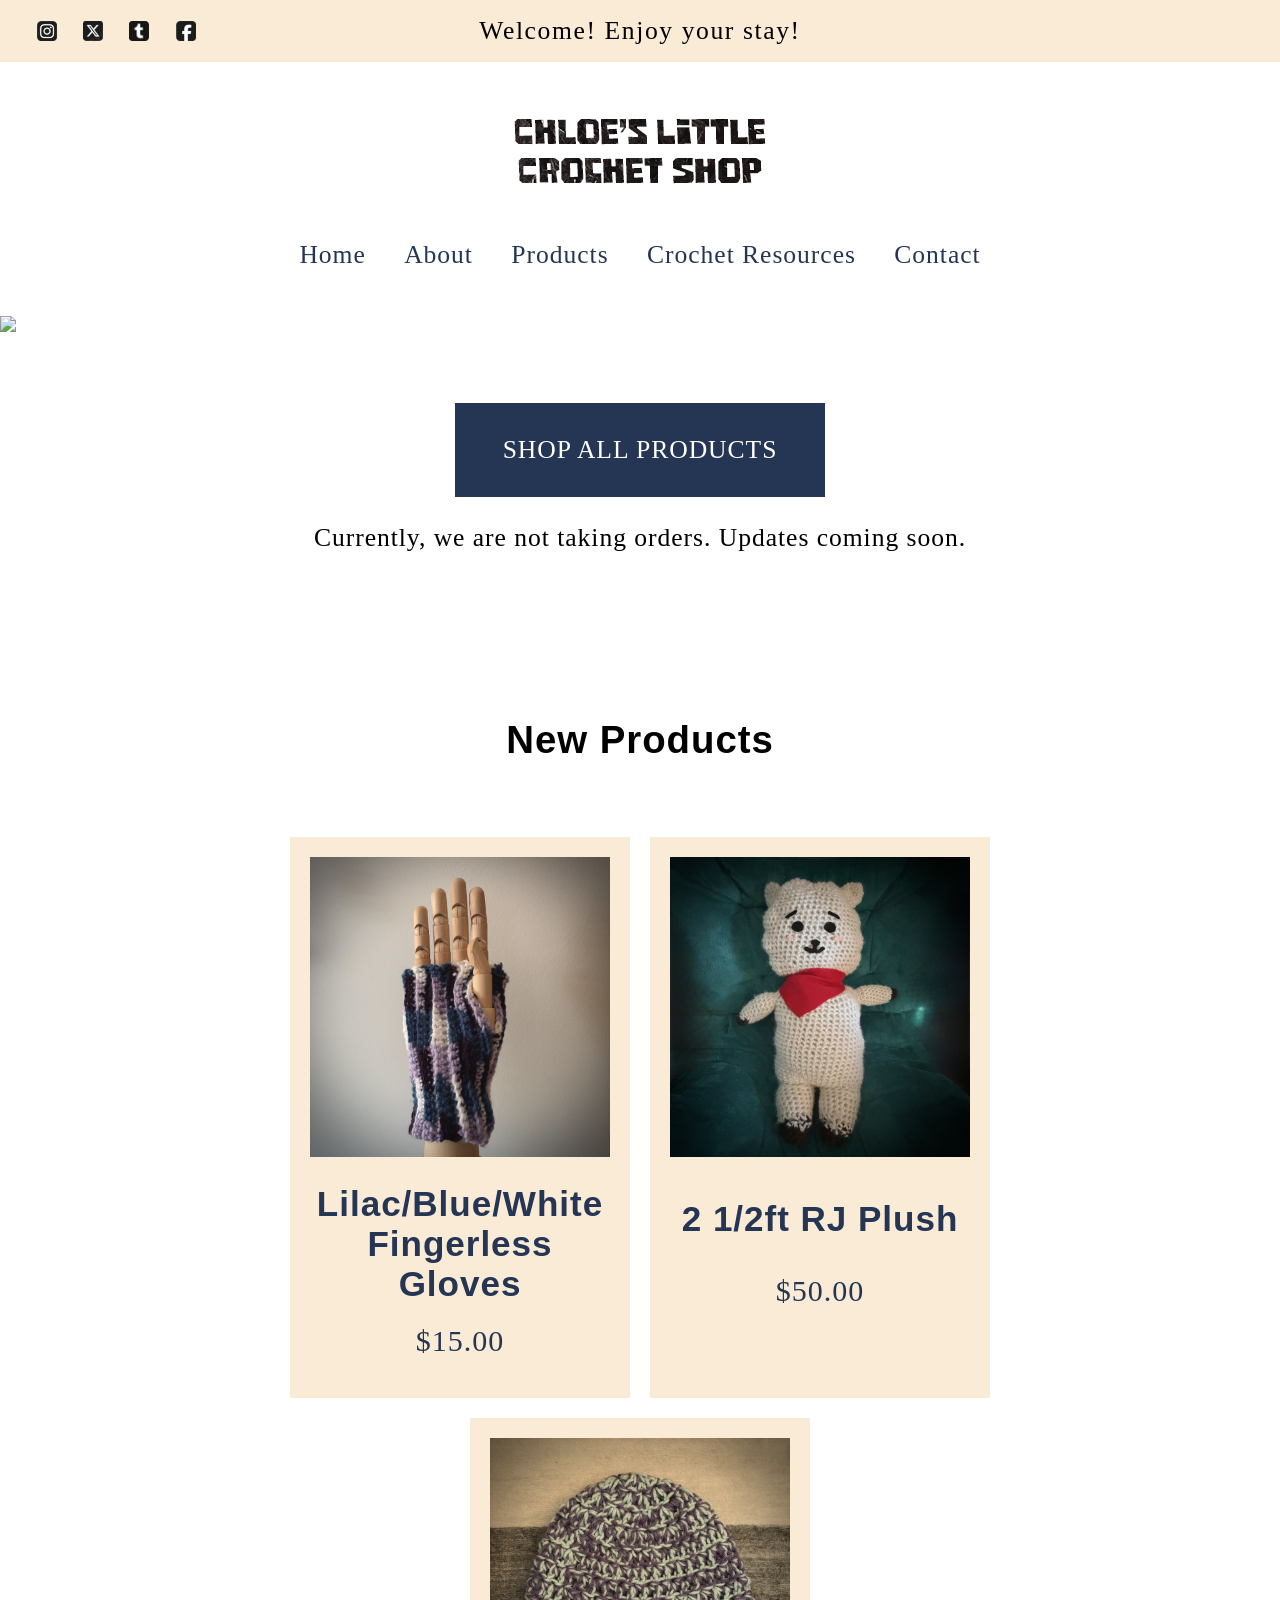
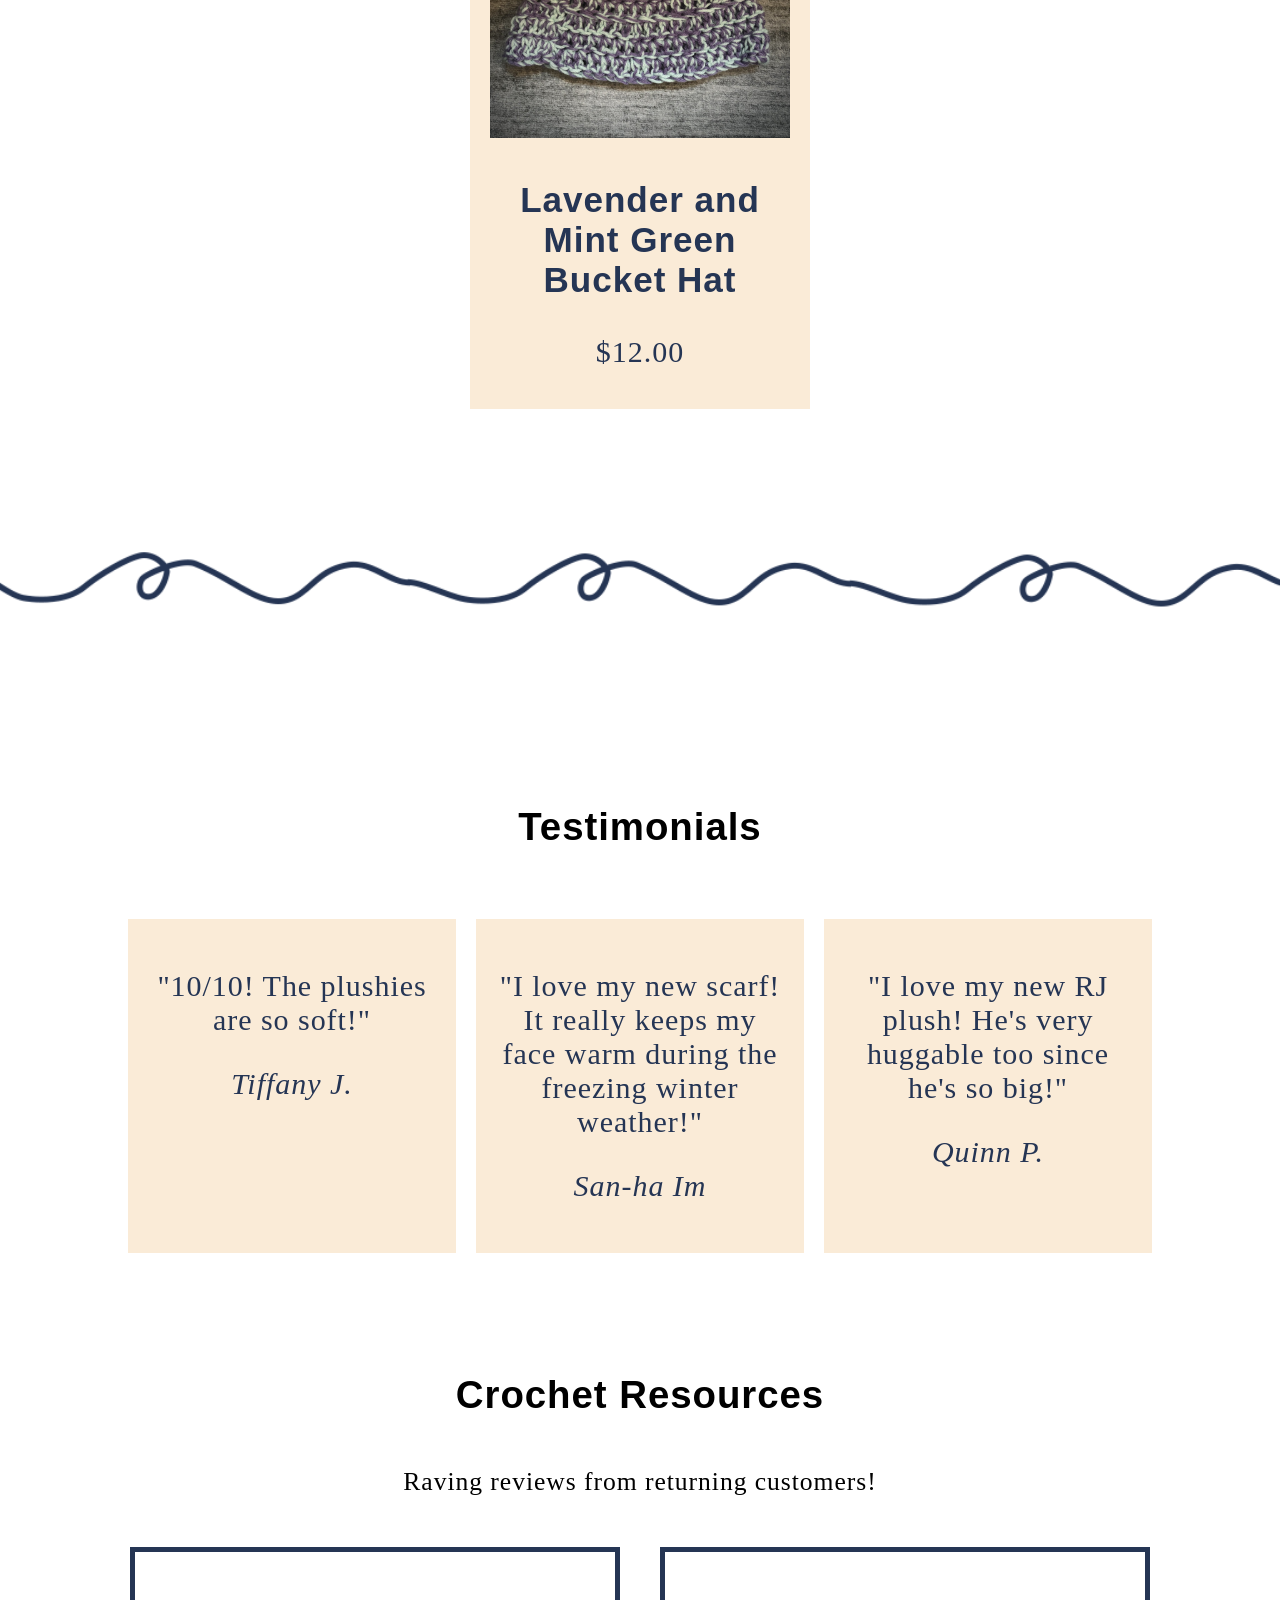
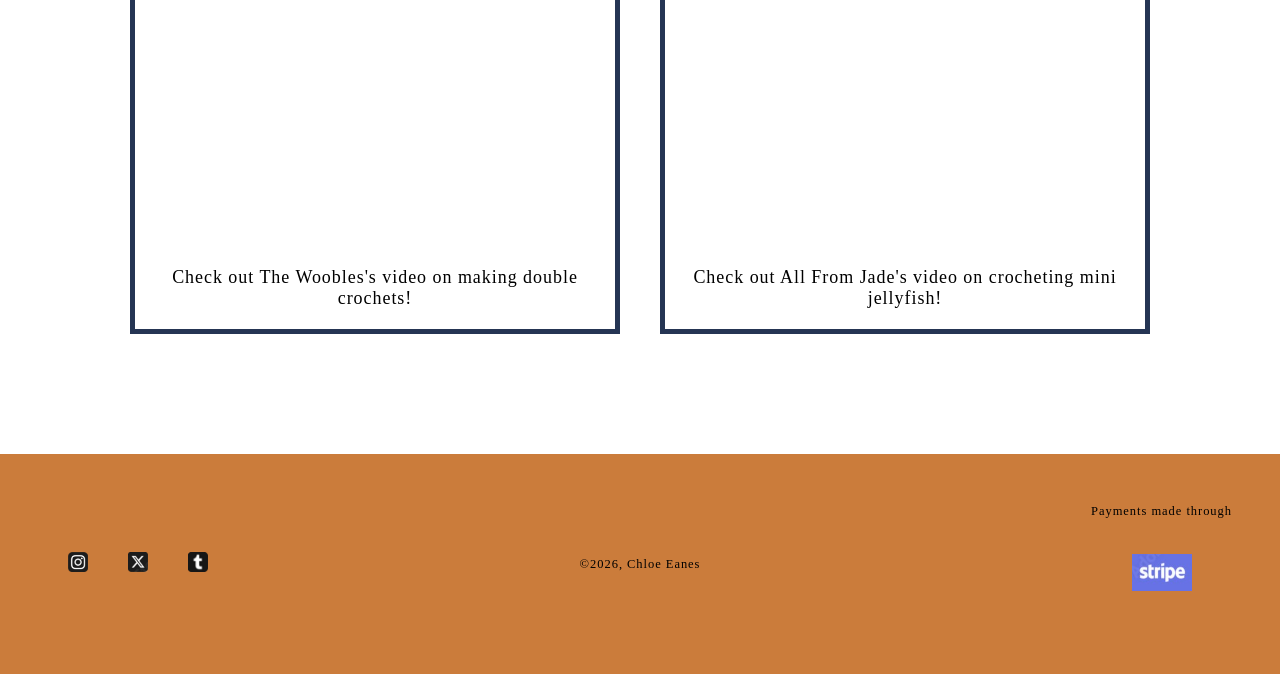
==== index.html @ 5decc918 "Test site testing small business site" ====
<!DOCTYPE html>
<html>
	<head>
		<title>Home - Chloe's Little Crochet Shop</title>
		<meta charset="UTF-8">
		<link rel="stylesheet" href="style.css">

	</head>

	<body>

		<div class="size">
			<div class="headercolor">
				<div class="page-width utility-bar_grid utility-bar_grid--4-col">
					<ul class="list-unstyled list-social" role="list">
						<li class="list-social_item">
							<a href="#" class="link list-social_link">
								<span class="img-wrapper"><img src="img/instaicon.png" class="img"></span>
							</a>
						</li>
						<li class="list-unstyled list-social" role="list">
                            <a href="#" class="link list-social_link">
								<span class="img-wrapper"><img src="img/xtwiticon.png" class="img"></span>
							</a>
                        </li>
						<li class="list-unstyled list-social" role="list">
                            <a href="#" class="link list-social_link">
								<span class="img-wrapper"><img src="img/tumblricon.png" class="img"></span>
							</a>
                        </li>
                        <li class="list-unstyled list-social" role="list">
                            <a href="#" class="link list-social_link">
								<span class="img-wrapper"><img src="img/facebookicon.png" class="img"></span>
							</a>
                        </li>
					</ul>
					<div style="align-content:center">
						<p class="announcement-bar_message">
							<span>Welcome! Enjoy your stay!</span>
						</p>
					</div>
				</div>
			</div>
		</div>

		<div>
			<sticky-header data-sticky-type="on-scroll-up">
				<header class="header header--top-center header--mobile-center page-width">
					<div class="div1">
						<details-modal class="header_search">
						</details-modal>
					</div>
					<h1 class="header-heading div">
						<a href="#" class="header_heading-link link link--text focus-inset center1">
							<div class="header_heading-logo-wrapper">
								<img src="img/logoart.png">
							</div>
						</a>
					</h1>
					<nav class="header_inline-menu div">
						<ul class="list-menu list-menu--inline" role="list">
							<li>
								<a href="index.html" class="header_menu-item list-menu_item link link--text">
									<span>Home</span>
								</a>
							</li>
							<li>
								<a href="about.html" class="header_menu-item list-menu_item link link--text">
									<span>About</span>
								</a>
							</li>
							<li>
								<a href="products.html" class="header_menu-item list-menu_item link link--text">
									<span>Products</span>
								</a>
							</li>
							<li>
								<a href="crochetresources.html" class="header_menu-item list-menu_item link link--text">
									<span>Crochet Resources</span>
								</a>
							</li>
							<li>
								<a href="contact.html" class="header_menu-item list-menu_item link link--text">
									<span>Contact</span>
								</a>
							</li>
						</ul>
					</nav>
						<div class="utility-bar_grid">
						</div>
				</header>
			</sticky-header>
		</div>


		<main>
			<section>
				<div>
					<div>
						<!--hero image-->
						<img src="img/hero image.png" width="100%">
					</div>
					<div class="banner-content banner_content--bottom-center page-width">
						<div class="banner_box content-container content-container--full-width-mobile color-scheme-1 gradient">
							<div class="banner_buttons">
								<a href="products.html" class="button">SHOP ALL PRODUCTS</a>
							</div>
							<div>
								<p>Currently, we are not taking orders. Updates coming soon.</p>
							</div>
						</div>
					</div>
				</div>
			</section>
			<section>
				<div>
					<div>
						<h2 class="h2">New Products</h2>
					</div>
					<slider-component class="container">
						<ul class="grid-container">
                        	<li>
									<div>
										<div>
											<div>
												<div>
													<div>
														<img src="img/purbluwhifgrlessglovefront.jpg" width="300px">
													</div>
												</div>
												<div>
													<div>
														<h3 class="h3">
															<a href="#">Lilac/Blue/White Fingerless Gloves</a>
														</h3>
													</div>
													<div>
														<span>$15.00</span>
													</div>
												</div>
											</div>
										</div>
									</div>
									<div style="align-content: flex-end; margin-top: 20px;">
										 <script async
  src="https://js.stripe.com/v3/buy-button.js">
</script>

<stripe-buy-button
  buy-button-id="buy_btn_1TtcTFPef1WHtIJWlVgEFvH2"
  publishable-key="pk_test_51TsrUTPef1WHtIJW31iESlOrGQne9iIk9lUu6QXPh8O8vujsnk3CMV82INZ2qVmyAlIE4JtSv7DfocGg1hNP268Q00pkCzLdPT"
>
</stripe-buy-button>
									</div>
                            </li>
                            <li>
                            	<div>
                                    <div>
                                        <div>
                                            <div>
                                                <div>
                                                    <img src="img/rjgiant.jpg" width="300px">
                                                </div>
                                            </div>
                                            <div>
                                                <div>
                                                    <h3>
                                                        <a href="#">2 1/2ft RJ Plush</a>
                                                    </h3>
                                                </div>
                                                <div>
													<span>$50.00</span>
                                                </div>
                                            </div>
                                        </div>
                                    </div>
                                </div>
								<div style="align-content: flex-end; margin-top: 20px;">
									<script async
  src="https://js.stripe.com/v3/buy-button.js">
</script>

<stripe-buy-button
  buy-button-id="buy_btn_1Ttc2fPef1WHtIJWOqDbB1YH"
  publishable-key="pk_test_51TsrUTPef1WHtIJW31iESlOrGQne9iIk9lUu6QXPh8O8vujsnk3CMV82INZ2qVmyAlIE4JtSv7DfocGg1hNP268Q00pkCzLdPT"
>
</stripe-buy-button>
								</div>
                            </li>
							<li>
                            	<div>
                                    <div>
                                        <div>
                                            <div>
                                                <div>
                                                    <img src="img/purandmintgreenbuckethat.jpg" width="300">
                                                </div>
                                            </div>
                                            <div>
                                                <div>
                                                    <h3>
                                                        <a href="#">Lavender and Mint Green Bucket Hat</a>
                                                    </h3>
                                                </div>
                                                <div>
													<span>$12.00</span>
                                                </div>
                                            </div>
                                        </div>
                                    </div>
                                </div>
								<div style="align-content: flex-end; margin-top: 20px;">
									 <script async
  src="https://js.stripe.com/v3/buy-button.js">
</script>

<stripe-buy-button
  buy-button-id="buy_btn_1TtcHqPef1WHtIJWl5yFD5OU"
  publishable-key="pk_test_51TsrUTPef1WHtIJW31iESlOrGQne9iIk9lUu6QXPh8O8vujsnk3CMV82INZ2qVmyAlIE4JtSv7DfocGg1hNP268Q00pkCzLdPT"
>
</stripe-buy-button>
								</div>
                            </li>
						</ul>
					</slider-component>
				</div>
				<div>
					<!--divider banner-->
					<img src="img/transitionbanner.png" class="transitionbanner">
				</div>
			</section>
			<section style="margin-bottom:100px">
				<div>
					<div>
						<h2 class="h2">Testimonials</h2>
					</div>
					<div>
						<ul class="grid-container-testimonials">
							<li>
								<blockquote>
									<p>"10/10! The plushies are so soft!"</p>
									<cite>Tiffany J.</cite>
								</blockquote>
							</li>
							<li>
								<blockquote>
									<p>"I love my new scarf! It really keeps my face warm during the freezing winter weather!"</p>
									<cite>San-ha Im</cite>
								</blockquote>
							</li>
							<li>
								<blockquote>
									<p>"I love my new RJ plush! He's very huggable too since he's so big!"</p>
									<cite>Quinn P.</cite>
								</blockquote>
							</li>
						</ul>
					</div>
				</div>
			</section>
			<section style="margin-bottom: 100px">
				<div>
					<div>
						<h2 class="h2">Crochet Resources</h2>
						<p style="text-align: center; margin-bottom: 50px">Raving reviews from returning customers!
					</div>
					<slider-component>
						<ul class="videos">
							<li>
								<div style="display:grid">
									<div class="vidwrapper">
										<iframe width="500px" height="281.25px" src="https://www.youtube.com/embed/a1whu6Gub1M?si=Xe4hq-9kfzRdcYSF" title="YouTube video player" frameborder="0" allow="accelerometer; autoplay; clipboard-write; encrypted-media; gyroscope; picture-in-picture; web-share"
										referrerpolicy="strict-origin-when-cross-origin" allowfullscreen></iframe>
									</div>
									<div>
										<p class="h3"> Check out The Woobles's video on making double crochets!</p>
									</div>
								</div>
							</li>
							<li>
								<div style="display:grid">
									<div class="vidwrapper">
										<iframe width="500px" height="281.25px" src="https://www.youtube.com/embed/voc6PtZhms8?si=BD2c9xZ2AGRenO8b" title="YouTube video player" frameborder="0" allow="accelerometer; autoplay; clipboard-write; encrypted-media; gyroscope; picture-in-picture; web-share" referrerpolicy="strict-origin-when-cross-origin" allowfullscreen></iframe>
									</div>
									<div>
										<p class="h3"> Check out All From Jade's video on crocheting mini jellyfish!</p>
									</div>
								</div>
							</li>
						</ul>
					</slider-component>
				</div>
			</section>
		</main>


<!--Footer-->
		<div>
			<footer class="footer">
				<div id="footeritem1">
					<div>
						<ul class="ul">
							<li>
								<a href="#"><img src="img/instaicon.png" class="img"></a>
							</li>
							<li>
								<a href="#"><img src="img/xtwiticon.png" class="img"></a>
							</li>
							<li>
								<a href="#"><img src="img/tumblricon.png" class="img"></a>
							</li>
						</ul>
					</div>
				</div>
				<div id="footeritem2">
					<div>
						<div>
							<small>
								<p>&copy;2026, Chloe Eanes</p>
							</small>
						</div>
					</div>
				</div>
				<div id="footeritem3">
					<div>
						<div>
							<div>
								<small>Payments made through</small>
								<ul class="ul">
									<li>
										<img src="img/stripe icon.jpg" width="60px">
									</li>
								</ul>
							</div>
						</div>
					</div>
				</div>
			</footer>
		</div>

	</body>
</html>
---- style.css ----
/*body CSS*/
@media screen and (min-width: 750px) {
body {
    font-size: 1.6rem;
}
}

body {
    letter-spacing: 0.06rem;
    line-height: calc(1+0.8/var(--font-body-scale));
    margin: 0;
}

h1, .h1 {
    font-size: calc(var(--font-heading-scale) * 4rem);
    word-break: break-word;
    display: block;
    margin-block-start: 0;
    margin-block-end: 0;
    margin-inline-start: 0px;
    margin-inline-end: 0px;
}

.h1pages {
    text-align: center; 
    font-family:'Trebuchet MS', 'Lucida Sans Unicode', 'Lucida Grande', 'Lucida Sans', Arial, sans-serif;
    padding-bottom: 70px; 
    padding-top: 70px;
    font-size: 48px;
    background-color: #80bad2;
}

.p {
    text-align: center;
    margin-bottom: 80px;
    margin-top: 0;
    padding-top: 20px;
    padding-bottom: 20px;
    background-color:#cce4ed
}

@media screen and (min-width: 750px) {
.list-menu {
    list-style: none;
    padding: 0;
    margin: 0;
}
}

@media screen and (min-width: 750px) {
.list-menu--inline {
    display: inline-flex;
    flex-wrap: wrap;
    padding: 0;
}
}

@media screen and (max-width: 749px) {
.list-menu {
    list-style: none;
    padding: 0;
    margin: 0;
    align-items: center;
}
}

@media screen and (max-width: 749px) {
.list-menu--inline {
    display: inline-flex;
    flex-wrap: wrap;
    padding: 0;
}
}

@media screen and (max-width: 600px) {
.list-menu {
    list-style: none;
    padding: 0;
    margin: 0;
    align-items: center;
    justify-content: center;
}
}

@media screen and (max-width: 600px) {
.list-menu--inline {
    display: inline-flex;
    flex-wrap: wrap;
    padding: 0;
}
}

.list-menu_item {
    display: flex;
    align-items: center;
    line-height: calc(1+0.3/var(--font-body-scale));
    padding: 0;
}

.list-social {
    display: flex;
    flex-wrap: wrap;
}

.list-socialabout {
    display: flex;
    flex-wrap: wrap;
    justify-content: center;
}

.img-wrapperabout {
    display: inline-flex;
    justify-content: center;
    align-items: center;
    width: 11px;
    height: 20px;
    padding: 1.1rem;
}

.list-social1 {
    display: flex;
    flex-wrap: wrap;
}

.list-unstyled {
    margin: 0;
    padding: 0;
    list-style: none;
}

.utility-bar_grid .list-social {
    justify-content: flex-start;
    align-content: center;
}

.utility-bar_grid .list-social1 {
    justify-content: flex-end;
    align-content: center;
}

.utility-bar .list-social_link {
    padding: 0 0.8rem;
    height: 3.8rem;
}

.list-social_link {
    align-items: center;
    display: flex;
    padding: 1.1rem;
}
.containergrid {
    grid-template-columns: 1fr;
    display: inline-grid;
}

.img-wrapper {
    display: inline-flex;
    justify-content: center;
    align-items: center;
    width: 11px;
    height: 20px;
}

.img-wrapper1 {
    display: inline-flex;
    justify-content: center;
    align-items: center;
    width: 22px;
    height: 40px;
}

.img {
    width: 20px;
    height: 20px;
}

.img1 {
    width: 40px;
    height: 40px;
}

.visually-hidden {
    position: absolute;
    overflow: hidden;
    width: 1px;
    height: 1px;
    margin: -1px;
    padding: 0;
    border: 0;
    clip: rect(0 0 0 0);
    word-wrap: normal;
}

.banner_box {
    padding: 4rem 1.5rem;
    text-align: center;
    word-wrap: break-word;
    position: relative;
    height: fit-content;
    align-items: center;
    z-index: 1;
    background-color: rgb(167, 162, 216);
    width: auto;
}

@media screen and (max-width:600px) {
.header--mobile-center {
     grid-template-areas: "left-icons heading icons" "navigation navigation navigation";
     display: grid;
     align-items: center;
     justify-content: center;
}
}

@media screen and (max-width:749px) {
.header--top-center {
     grid-template-areas: "left-icons heading icons" "navigation navigation navigation";
     display: grid;
     align-items: center;
     justify-content: center;
}
}

.banner--mobile-bottom
.banner_box {
    padding: 4rem 3.5rem;
}

.banner_content {
    display: flex;
    position: relative;
    width: 100%;
    z-index: 2;
}

@media screen and (min-width:750px) {
.banner_content {
    padding: 5rem;
}
}

@media screen and (min-width:750px) {
.banner_content.banner_content--bottom-center {
    align-items: flex-end;
    justify-content: center;
}
}

.banner_box.gradient {
    transform: perspective(0)
}

.banner_buttons {
    display: inline-flex;
    flex-wrap: wrap;
    gap: 1rem;
    max-width: 45rem;
    word-break: break-word;
}

.content-container {
    border-radius: var(--text-boxes-radius);
    border: var(--text-boxes-border-width) solidcolor
}

.gradient {
    background-attachment: fixed;
    background: white;
}

.button {
    display: inline-flex;
    justify-content: center;
    align-items: center;
    border: 0;
    padding: 2rem 3rem;
    text-decoration: none;
    color: white !important;
    transition: box-shadow var(--duration-short) ease;
    appearance: none;
    background-color: #253554;
    min-width: calc(12rem + var(--buttons-border-width) * 2);
    min-height: calc(4.5rem + var(--buttons-border-width) * 2);
}

.heroimg {
    position: absolute;

}

.color-scheme-1 {
    --gradient-background: rgb(167, 162, 216);
}

.transitionbanner {
    width: 100%;
    margin-top: 50px;
    margin-bottom: 100px;
}

.grid-container-testimonials {
   display: flex;
  color: #253554;
  padding: 20px;
  grid-gap: 20px;
  margin-left: auto;
  margin-right: auto;
  width: 80%;
  justify-content: center;
  text-align: center;
  flex-wrap: wrap; 
}

.grid-container-testimonials > li {
  background-color: antiquewhite;
  text-align: center;
  justify-content: center;
  padding: 20px 20px;
  font-size: 30px;
  max-width: 300px;
  vertical-align: top;
  display: inline-flex;
  flex: 1;
}

blockquote {
    margin: 0;
    padding-bottom: 30px;
}

.videos {
    list-style: none;
    display: flex;
    flex-wrap: wrap;
    text-align: center;
    width: 100%;
    padding: 0;
    justify-content: center;
}

.videos > li {
    display: inline-flex;
    flex: 1;
    max-width: 480px;
    min-width: 250px;
    justify-content: center;
    text-align: center;
    vertical-align: top;
    font-size: 18px;
    border: 5px solid #253554;
    margin-left: 20px;
    margin-right: 20px;
    margin-bottom: 20px;
}

.vidwrapper {
    float: none;
    clear: both;
    width: 100%;
    position: relative;
    height: 0;
    padding-bottom: 56.25%;
    padding-top: 25px;
}

.vidwrapper iframe {
    position: absolute;
    top: 0;
    left: 0;
    width: 100%;
    height: 100%;
}

.h2 {
    margin-bottom: 50px;
    margin-top: 75px;
    font-family:Verdana, Geneva, Tahoma, sans-serif;
}

.h3 {
    padding: 20px;
    margin: 0;
    display: grid;
    justify-content: center;
}

h3 {
    font-family:Arial, Helvetica, sans-serif;
}

a:link {
    color:#253554;
}

a:visited {
    color:#9c5d29
}

a:hover {
    color:#80bad2;
}


/*header CSS*/

.announcement-bar_message {
    text-align: center;
    padding: 1rem 0;
    margin: 0;
    letter-spacing: .1rem;
}

.headercolor {
    background-color:antiquewhite;
}

@media screen and (min-width: 750px) {
.header {
    padding-top: 36px;
    padding-bottom: 12px;
    grid-template-columns: 1fr auto 1fr;
    display: grid;
    align-items: center;
}
}

@media screen and (max-width: 749px) {
.header {
    padding-top: 36px;
    padding-bottom: 12px;
    grid-template-columns: 1fr auto 1fr;
    display: grid;
    align-items: center;
}
}

.header_search {
    display: inline-flex;
    line-height: 0;
    margin: 0;
}

.p {
    margin: 0;
}

.header>.header_search {
    grid-area: left-icons;
    justify-self: start;
}

@media screen and (min-width: 990px) {
.header:not(.drawer-menu).page-width {
    padding-left: 5rem;
    padding-right: 5rem;
}
}

h2 {
    text-align: center;
}

.size {
    box-sizing: border-box;
    display: block;
}

.center {
    display: block;
    margin-left: auto;
    margin-right: auto;
    width: 100%;
}

.div {
    align-items: center;
    align-content: center;
    text-align: center;
}

.div1 {
    text-align: left;
}

.div2 {
    text-align: right;
}

.center1 {
    margin-left: auto;
    margin-right: auto;
}

@media screen and (min-width: 990px) {
.header--top-center {
    grid-template-areas: "left-icons heading icons" "navigation navigation navigation";
}
}

#help {
    grid-area: left-icon
}

#yo {
    grid-area: icons
}

.header--top-center {
    grid-template-areas: "left-icon heading icons" "navigation navigation navigation";
    vertical-align: middle;
    width: auto;
}



.page-width {
    margin: 0 auto;
    padding: 0 1.5rem;
    z-index: 1;
    position: relative;
}

@media screen and (max-width: 600px) {
.page-width {
    margin: 0 auto;
    padding: 0 0;
    z-index: 1;
}
}

.header_menu-item {
    padding: 1.2rem;
    text-decoration: none;
    color: #253554;
}

.header_inline-menu {
    grid-area: navigation;
    justify-self: center;
    padding-top: 10px;
    padding-bottom: 20px;
}


@media screen and (max-width: 750px) {
.header.page-width, .utility-bar_grid.page-width {
    padding-left: 3.2rem;
    padding-right: 3.2rem;
}
}

.header_heading {
    margin: 0;
    line-height: 0;
}

.header_heading-logo-wrapper {
    width: 100%;
    display: inline-block;
}

.header_heading-link {
    display: inline-block;
    padding: .75rem;
    text-decoration: none;
    word-break: break-word;
    justify-self: center;
    padding-left: auto;
    padding-right: auto;
}

.header_heading,
.header_heading-link {
    grid-area: heading;
    justify-self: center;
}



.header--top-center
.header_heading-link {
    margin-left: 0;
    margin-right: 0;
    
}

.container {
    display: flex;
    justify-content: space-evenly;
    width: 100%;
    align-items: center;
}

.utility-bar_grid {
    display: grid;
}

.utility-bar_grid--4-col {
    grid-template-columns: 4fr 4fr 4fr;
    grid-template-areas: "social-icons announcements language-currency";
    margin-bottom: 36px;
}

.grid-container {
  display: flex;
  color: #253554;
  padding: 20px;
  grid-gap: 20px;
  margin-left: auto;
  margin-right: auto;
  padding-top: 0;
  width: 80%;
  justify-content: center;
  text-align: center;
  flex-wrap: wrap;
}

.grid-container > li {
  background-color: antiquewhite;
  text-align: center;
  justify-content: space-between;
  padding: 20px 20px;
  font-size: 30px;
  max-width: 300px;
  vertical-align: top;
  display: inline-flex;
  flex-direction: column;
  flex: 1;
}



h3 > a {
    text-decoration: none;
}

/*End of header styles*/


/*Start of footer styles*/

@media screen and (min-width:450px) {
.footer {
    background-color:#cb7c3b;
    padding: 48px 48px;
   display: flex;
  margin-left: auto;
  margin-right: auto;
    align-items: center;
}
}

@media screen and (max-width:449px) {
.footer {
    background-color:#cb7c3b;
    padding: 48px 48px;
   display: flex;
   flex-wrap: wrap;
  margin-left: auto;
  margin-right: auto;
    align-items: center;
}
}


.footer > div {
  font-size: 15px;
  width: 100%;
  vertical-align: middle;
  display: inline-flex;
  flex: 1;
}

@media screen and (min-width:450px) {
#footeritem1 {
    text-align: left;
    display: inline-flex;
    justify-content: left;
}
}

@media screen and (max-width:449px) {
#footeritem1 {
    text-align: center;
    display: inline-flex;
    justify-content: center;
}
}

#footeritem2 {
    text-align: center;
    justify-content: center;
}

@media screen and (min-width:450px){
#footeritem3 {
    text-align: right;
    justify-content: right;
}
}

@media screen and (max-width:449px){
#footeritem3 {
    text-align: center;
    justify-content: center;
}
}

.ul {
    padding: 0;
   display: flex;
  margin-left: auto;
  margin-right: auto;
    align-items: center;
}

.ul > li {
    list-style: none;
  justify-content: center;
  padding: 20px 20px;
  font-size: 15px;
  width: 100%;
  vertical-align: middle;
  display: inline-flex;
  flex: 1;
}
/*End of footer styles*/

/*About Styles*/

@media screen and (min-width:750px) {
.aboutgrid {
    margin-top: 50px;
    margin-bottom: 50px;
    margin-left: 150px;
    margin-right: 150px;
    padding: 20px;
    display: grid;
    background-color:antiquewhite;
}
}

@media screen and (max-width:749px) {
.aboutgrid {
    margin-top: 50px;
    margin-bottom: 50px;
    margin-left: 50px;
    margin-right: 50px;
    padding: 20px;
    display: grid;
    background-color:antiquewhite;
}
}

.aboutgrid > p {
    justify-self: center;
    text-align: center;
    max-width: 900px;
}

.gridp {
    width: 30%;
    min-width: 150px;
    margin-top: 50px;
    border: 7px solid #cb7c3b;
}

/*Products*/

.product_banner_buttons {
    display: inline-flex;
    flex-wrap: wrap;
    gap: 1rem;
    max-width: 45rem;
    word-break: break-word;
}

.productbutton {
    display: inline-flex;
    justify-content: center;
    align-items: center;
    border: 0;
    padding: 1rem 3rem;
    margin-top: 20px;
    text-decoration: none;
    color: white !important;
    transition: box-shadow var(--duration-short) ease;
    appearance: none;
    background-color: #253554;
    min-width: calc(12rem + var(--buttons-border-width) * 2);
    min-height: calc(4.5rem + var(--buttons-border-width) * 2);
}

/*CR*/
.crgrid {
    display: grid;
    justify-content: space-between;
}

/*Contact Styles*/
@media screen and (min-width:750px) {
.contactgrid {
    margin-top: 50px;
    margin-bottom: 50px;
    margin-left: 250px;
    margin-right: 250px;
    padding: 20px;
    display: grid;
    background-color:#cce4ed;
    justify-content: center;
    align-items: center;
    
}
}

@media screen and (max-width:749px) {
.contactgrid {
    margin-top: 50px;
    margin-bottom: 50px;
    margin-left: 50px;
    margin-right: 50px;
    padding: 20px;
    display: grid;
    background-color:#cce4ed;
    justify-content: center;
    align-items: center;
}
}

.gridimg {
    width: 100%;
    min-width: 150px;
    border: 7px solid #80bad2;
    justify-self: center;
    align-items: center;
}

input[type=text], select, textarea {
  width: 100%;
  padding: 12px;
  border: 1px solid #ccc;
  border-radius: 4px;
  box-sizing: border-box;
  margin-top: 6px;
  margin-bottom: 16px;
  resize: vertical;
}

input[type=submit] {
  background-color:#253554;
  color: white;
  padding: 12px 20px;
  border: none;
  border-radius: 4px;
  cursor: pointer;
}

input[type=submit]:hover {
  background-color:#cb7c3b;
}

.contactcontainer {
  border-radius: 5px;
  background-color: #f2f2f2;
  padding: 20px;
}
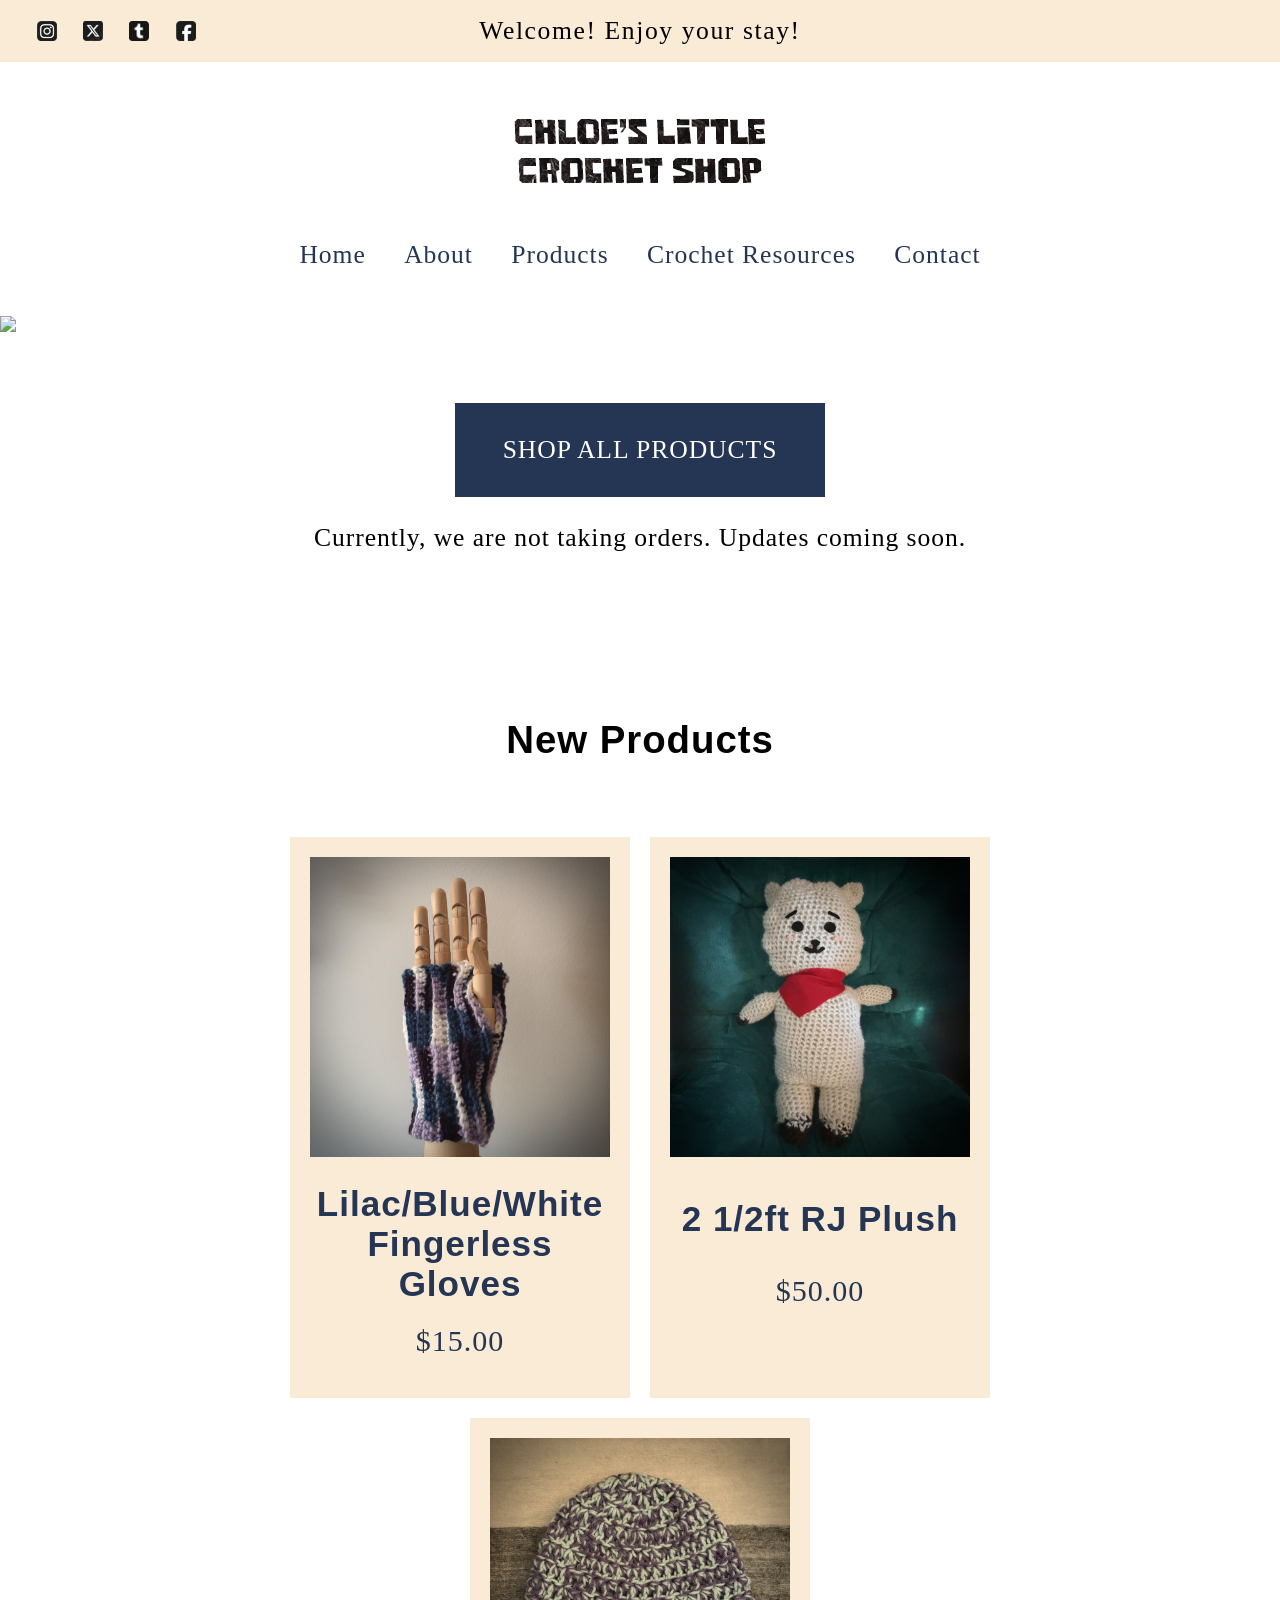
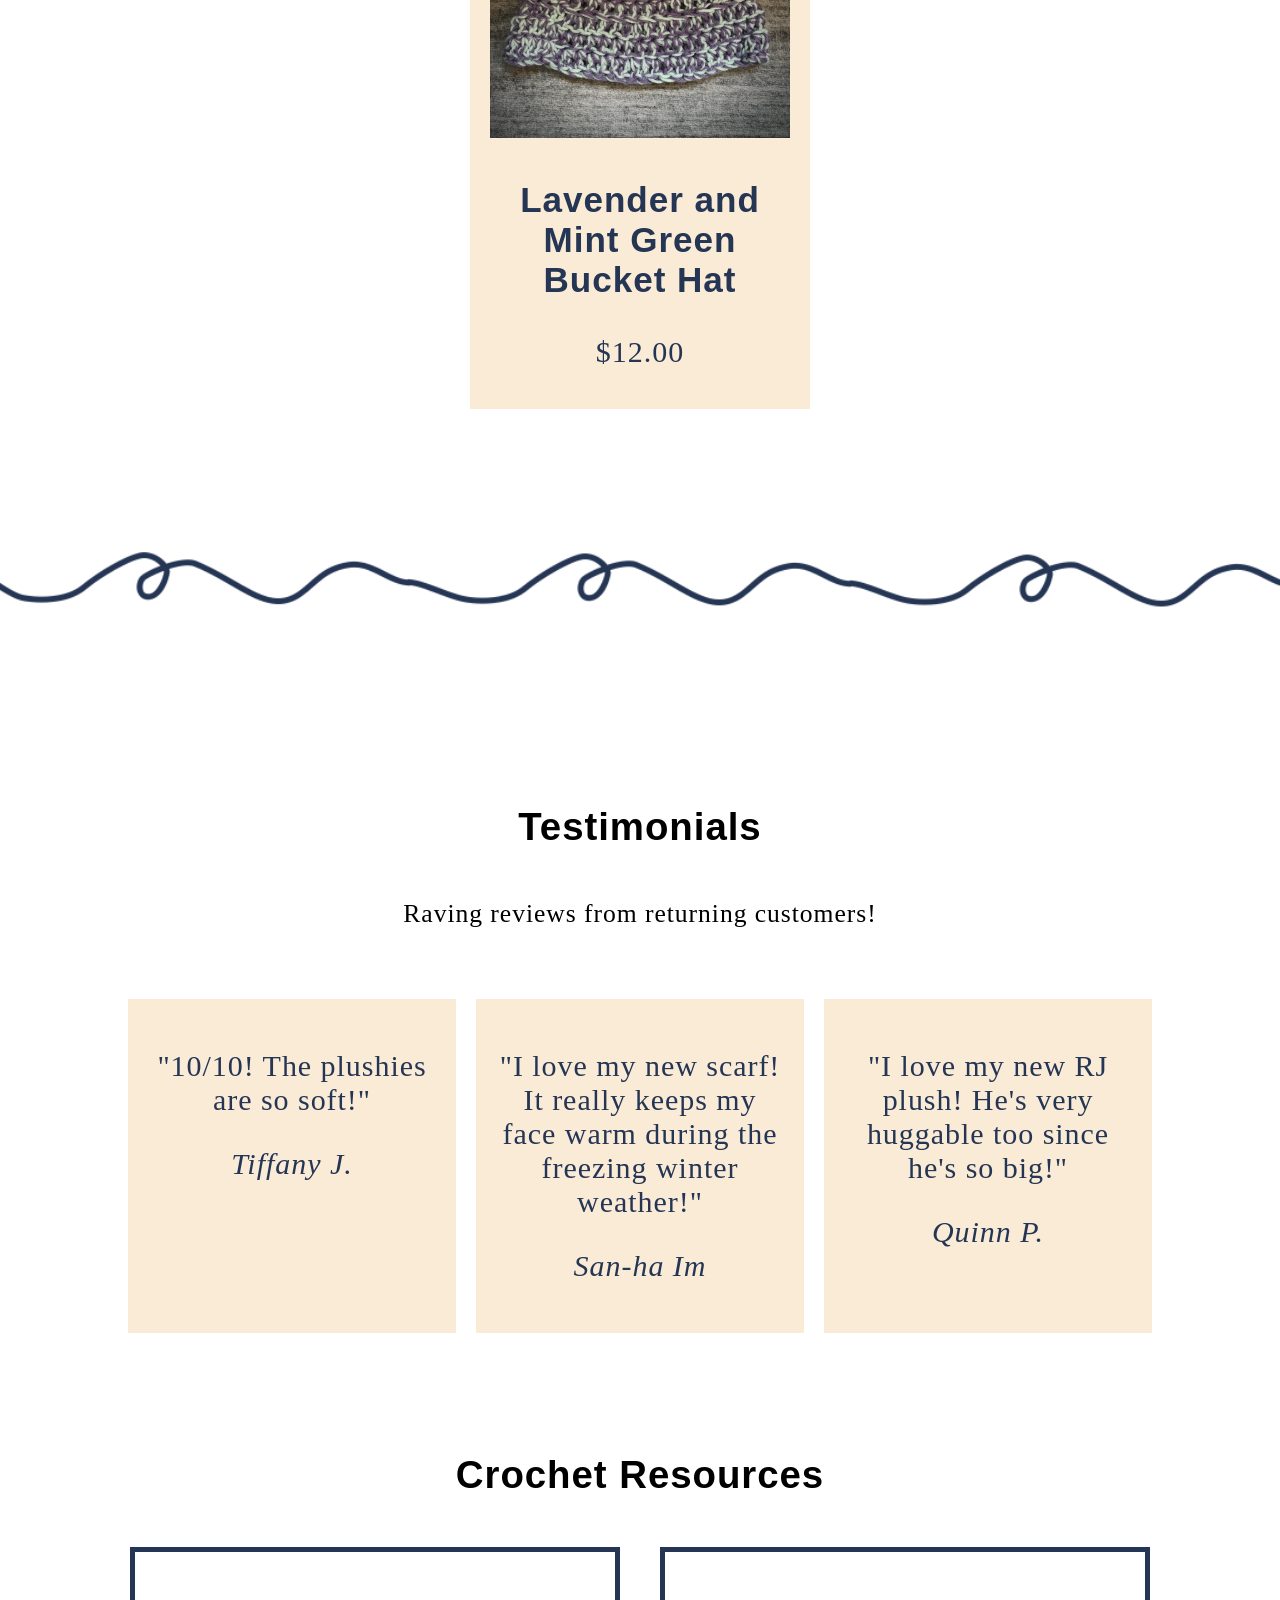
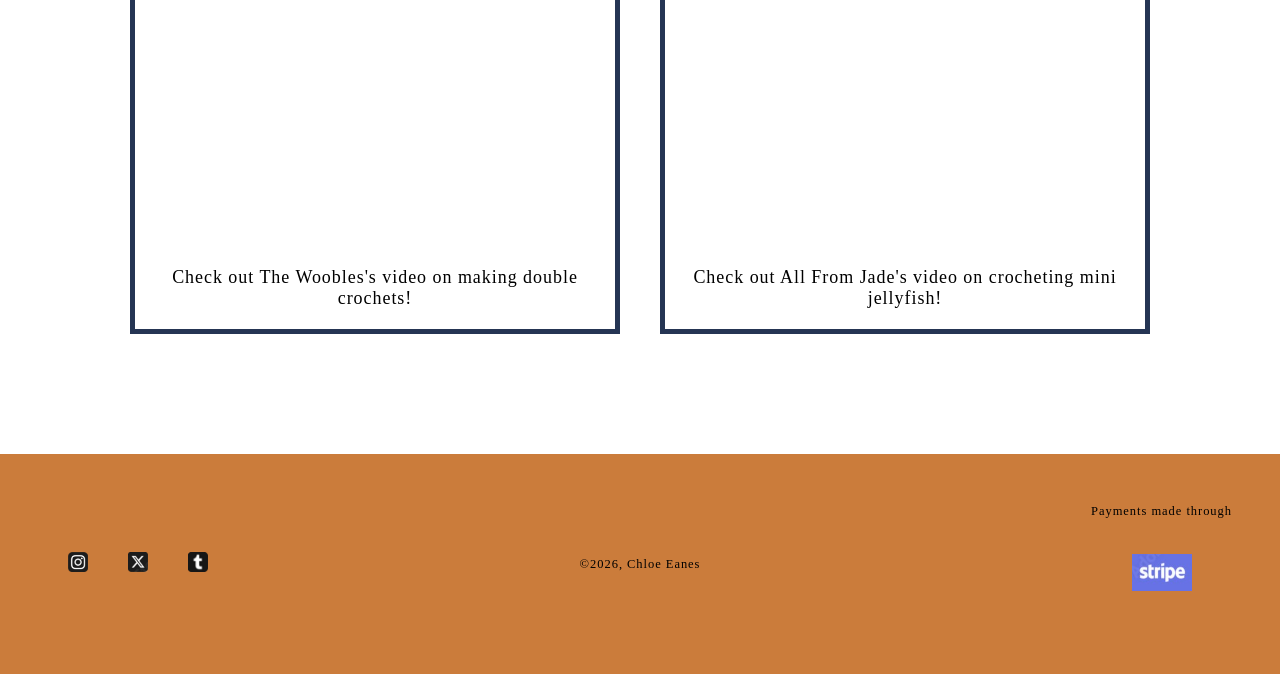
==== commit c83bb7ff: "Moving p Paragraph tag in wrong spot, so moved it up to correct spot." ====
--- a/index.html
+++ b/index.html
@@ -233,6 +233,7 @@
 				<div>
 					<div>
 						<h2 class="h2">Testimonials</h2>
+						<p style="text-align: center; margin-bottom: 50px">Raving reviews from returning customers!</p>
 					</div>
 					<div>
 						<ul class="grid-container-testimonials">
@@ -262,7 +263,6 @@
 				<div>
 					<div>
 						<h2 class="h2">Crochet Resources</h2>
-						<p style="text-align: center; margin-bottom: 50px">Raving reviews from returning customers!
 					</div>
 					<slider-component>
 						<ul class="videos">
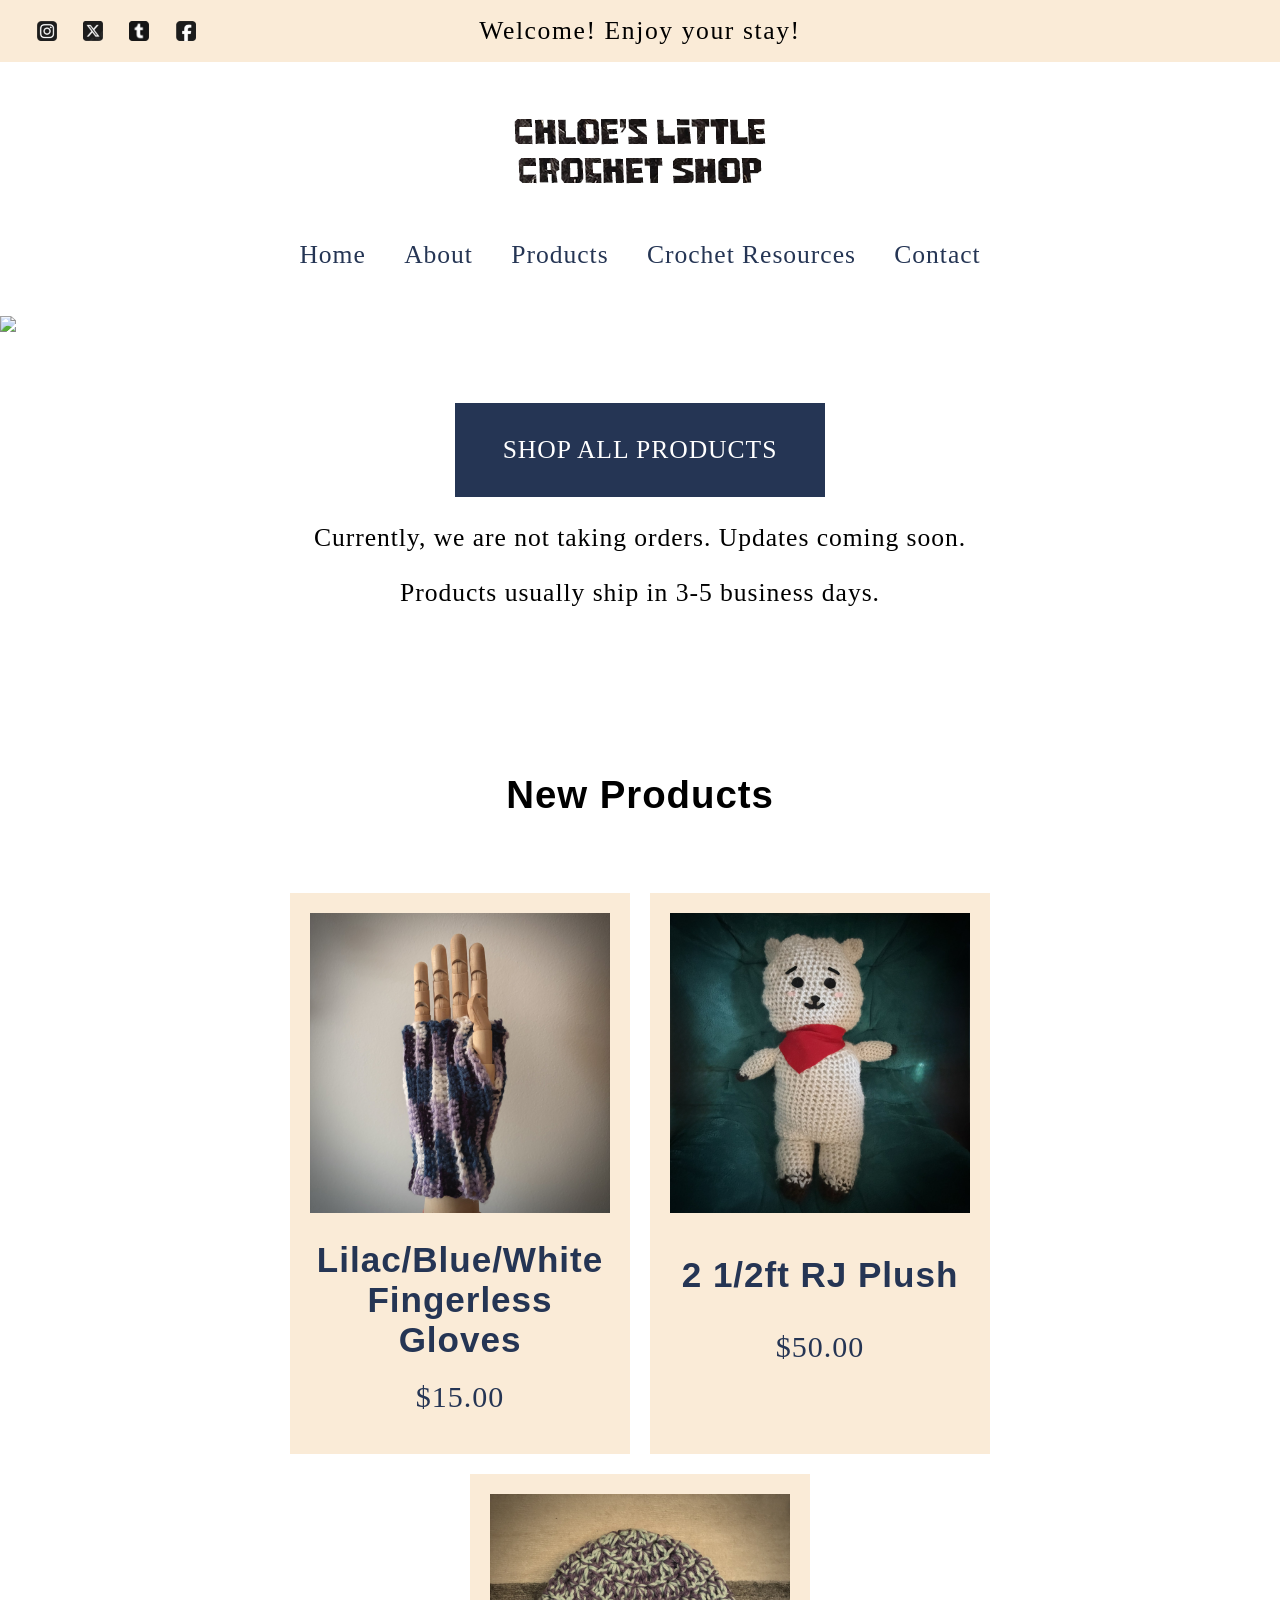
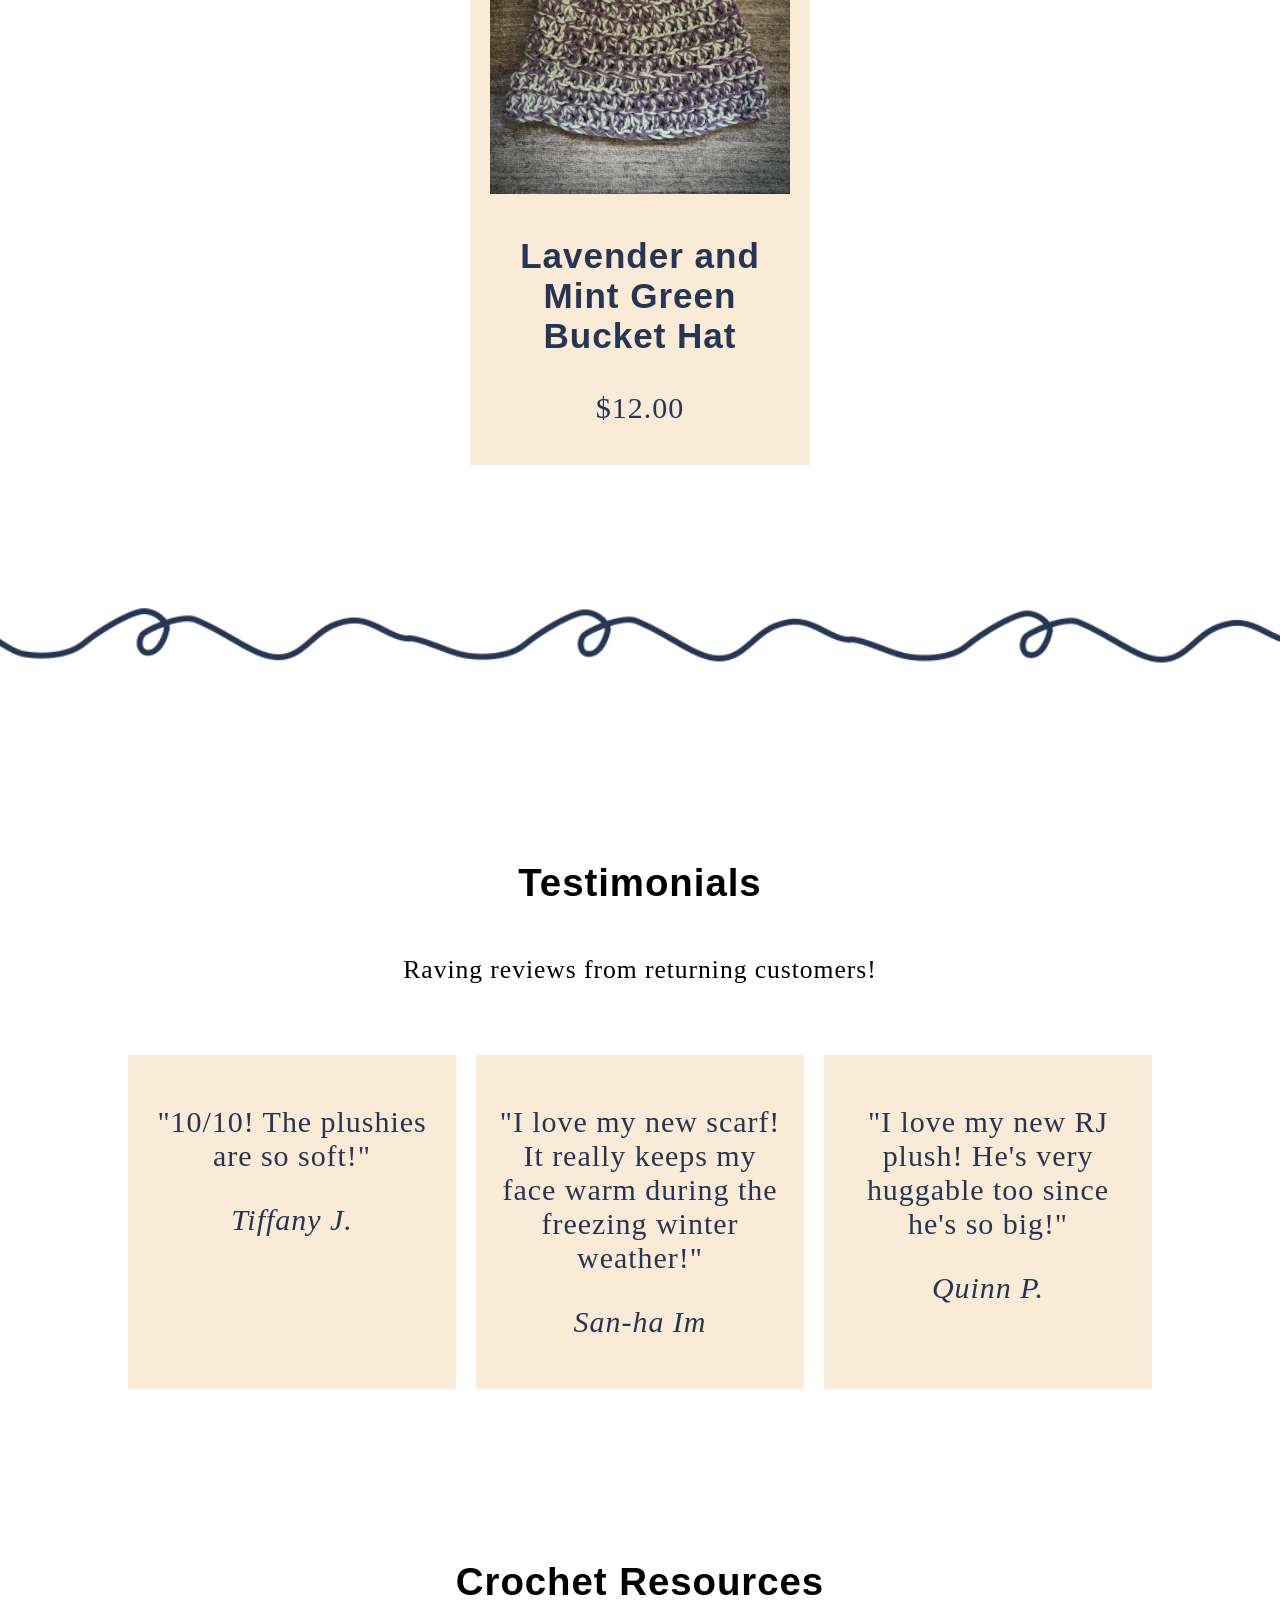
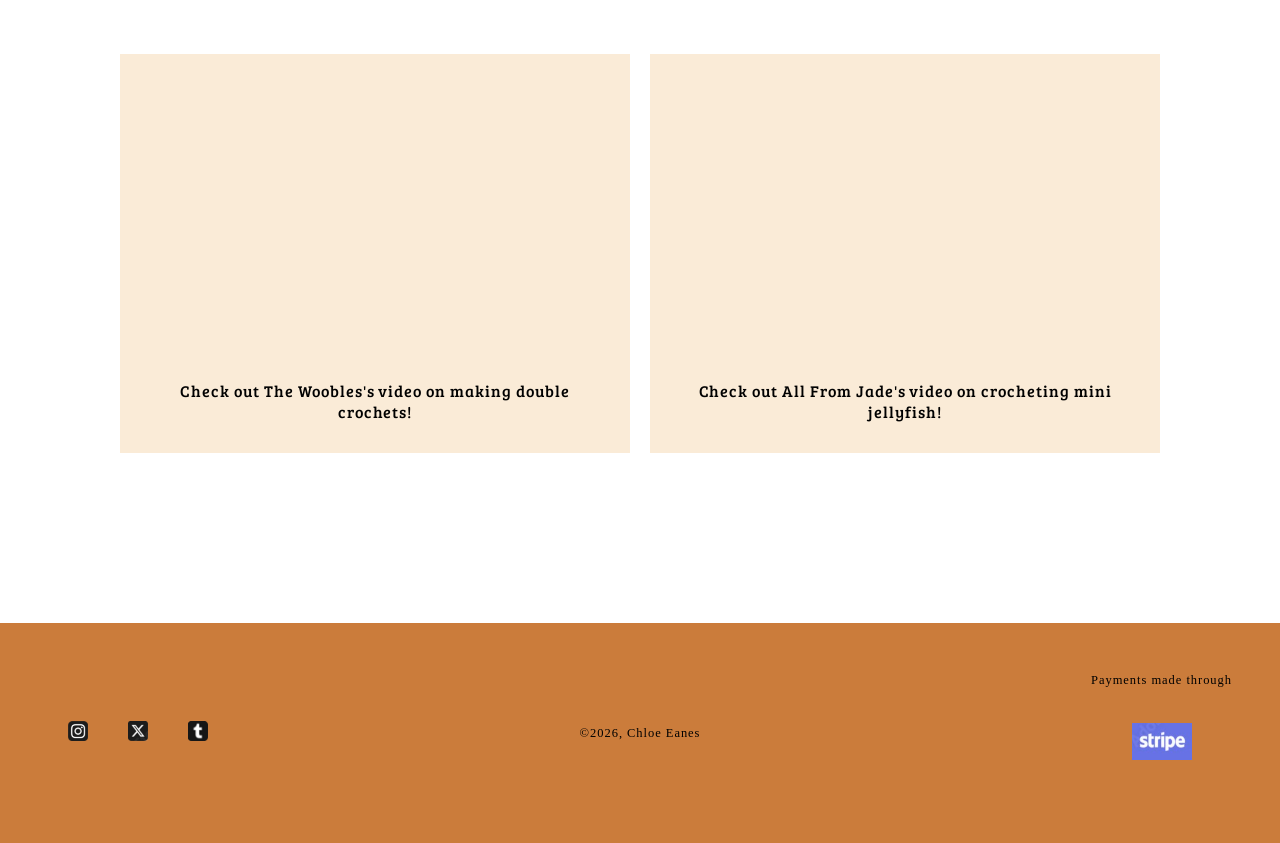
==== commit 6e3330da: "Peer review changes Added in a new font, fixed a link, and added shipping info. Also fixed the margi" ====
--- a/index.html
+++ b/index.html
@@ -107,6 +107,7 @@
 							</div>
 							<div>
 								<p>Currently, we are not taking orders. Updates coming soon.</p>
+								<p>Products usually ship in 3-5 business days.</p>
 							</div>
 						</div>
 					</div>
@@ -229,7 +230,7 @@
 					<img src="img/transitionbanner.png" class="transitionbanner">
 				</div>
 			</section>
-			<section style="margin-bottom:100px">
+			<section style="margin-bottom:100px; padding-bottom:25px;">
 				<div>
 					<div>
 						<h2 class="h2">Testimonials</h2>
@@ -259,7 +260,7 @@
 					</div>
 				</div>
 			</section>
-			<section style="margin-bottom: 100px">
+			<section style="margin-bottom: 100px; padding-bottom:25px;">
 				<div>
 					<div>
 						<h2 class="h2">Crochet Resources</h2>
@@ -273,7 +274,7 @@
 										referrerpolicy="strict-origin-when-cross-origin" allowfullscreen></iframe>
 									</div>
 									<div>
-										<p class="h3"> Check out The Woobles's video on making double crochets!</p>
+										<p class="videocaptions; bree-serif-regular"> Check out The Woobles's video on making double crochets!</p>
 									</div>
 								</div>
 							</li>
@@ -283,7 +284,7 @@
 										<iframe width="500px" height="281.25px" src="https://www.youtube.com/embed/voc6PtZhms8?si=BD2c9xZ2AGRenO8b" title="YouTube video player" frameborder="0" allow="accelerometer; autoplay; clipboard-write; encrypted-media; gyroscope; picture-in-picture; web-share" referrerpolicy="strict-origin-when-cross-origin" allowfullscreen></iframe>
 									</div>
 									<div>
-										<p class="h3"> Check out All From Jade's video on crocheting mini jellyfish!</p>
+										<p class="videocaptions; bree-serif-regular"> Check out All From Jade's video on crocheting mini jellyfish!</p>
 									</div>
 								</div>
 							</li>
--- a/style.css
+++ b/style.css
@@ -1,3 +1,4 @@
+@import url('https://fonts.googleapis.com/css2?family=Bree+Serif&family=Cause:wght@100..900&family=IBM+Plex+Sans+Condensed:ital,wght@0,100;0,200;0,300;0,400;0,500;0,600;0,700;1,100;1,200;1,300;1,400;1,500;1,600;1,700&family=Oswald:wght@200..700&family=Ubuntu+Condensed&display=swap');
 
 /*body CSS*/
 @media screen and (min-width: 750px) {
@@ -348,11 +349,29 @@
     text-align: center;
     vertical-align: top;
     font-size: 18px;
-    border: 5px solid #253554;
-    margin-left: 20px;
-    margin-right: 20px;
+    background-color: antiquewhite;
+    padding: 15px;
+    margin-left: 10px;
+    margin-right: 10px;
     margin-bottom: 20px;
 }
+
+.videocaptions {
+    padding: 20px;
+    margin: 0;
+    display: grid;
+    justify-content: center;
+}
+
+.bree-serif-regular {
+  font-family: "Bree Serif", serif;
+  font-weight: 400;
+  font-size:medium;
+  padding-left: 10px;
+  padding-right: 10px;
+  font-style: normal;
+}
+
 
 .vidwrapper {
     float: none;
@@ -376,6 +395,16 @@
     margin-bottom: 50px;
     margin-top: 75px;
     font-family:Verdana, Geneva, Tahoma, sans-serif;
+}
+
+.extramargin {
+    margin-bottom: 100px;
+    margin-top: 105px;
+}
+
+.sidemargins{
+    margin-left: 75px;
+    margin-right: 75px;
 }
 
 .h3 {
